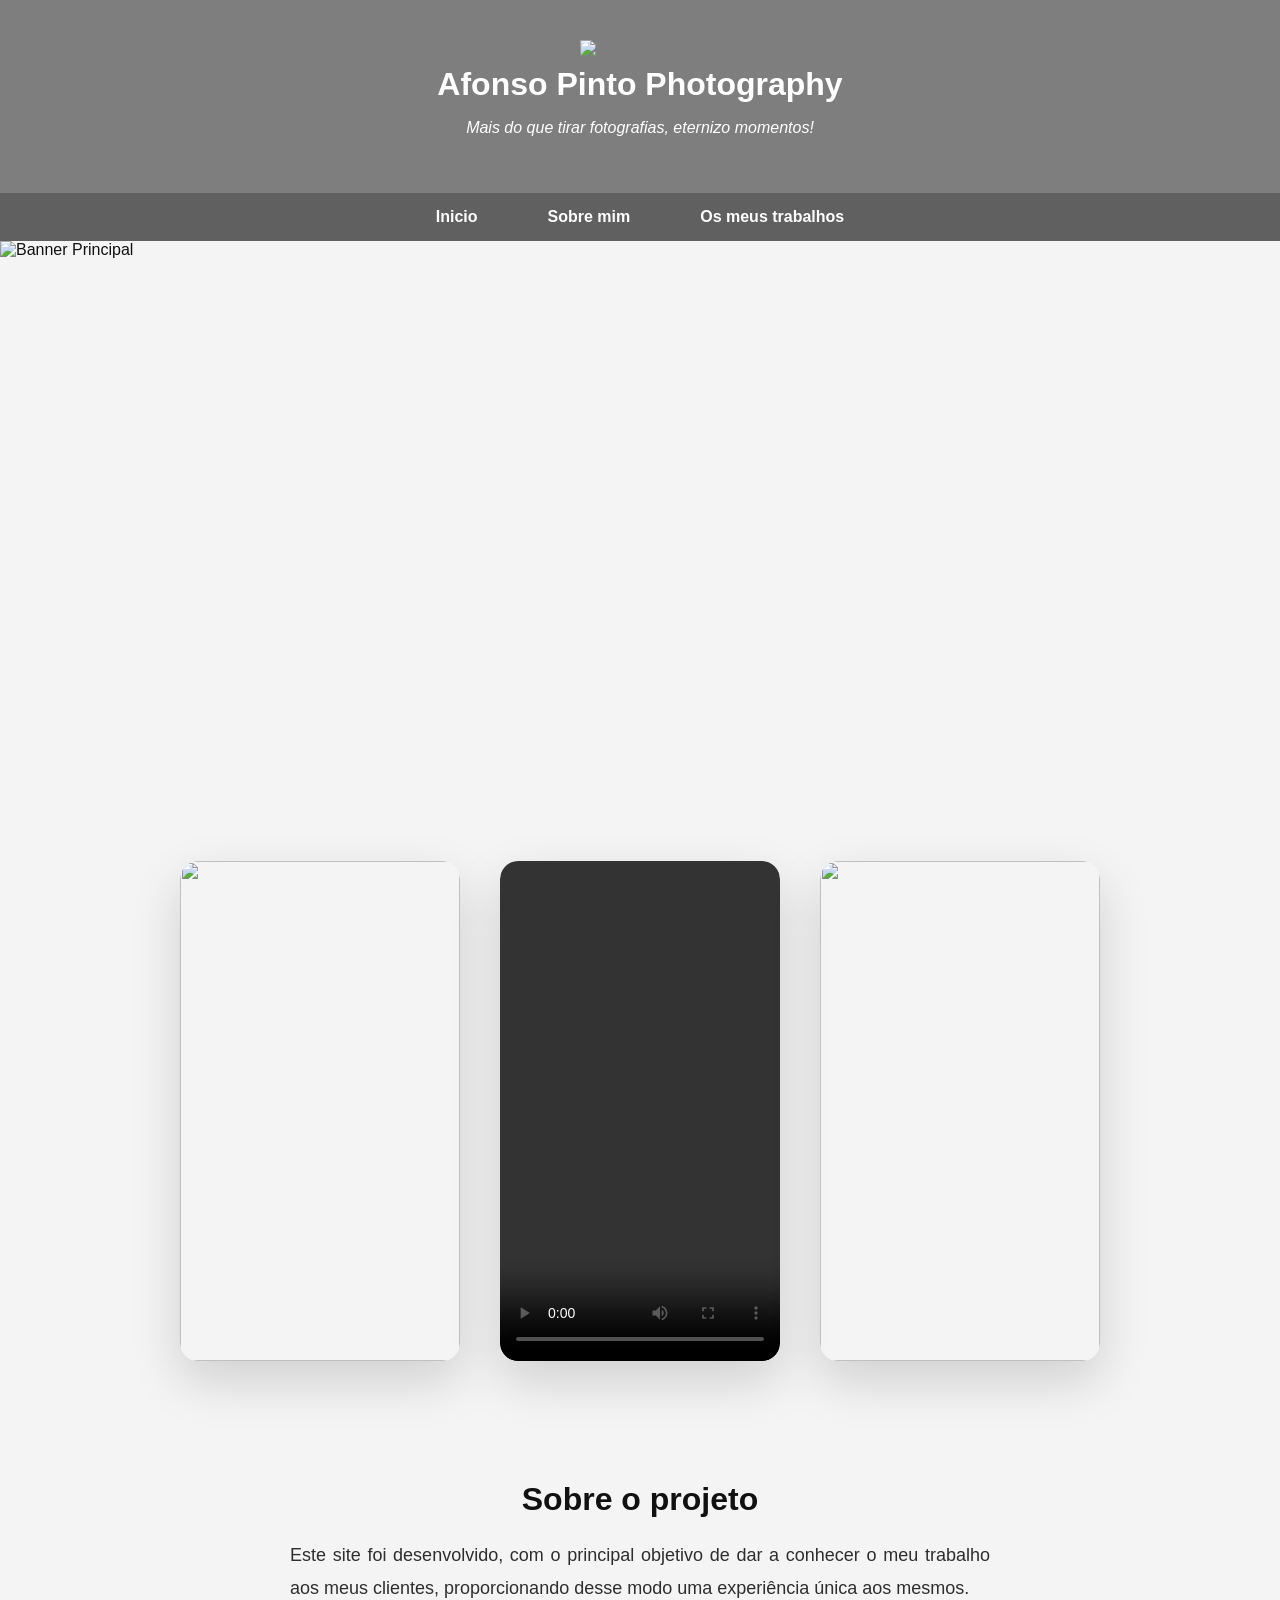
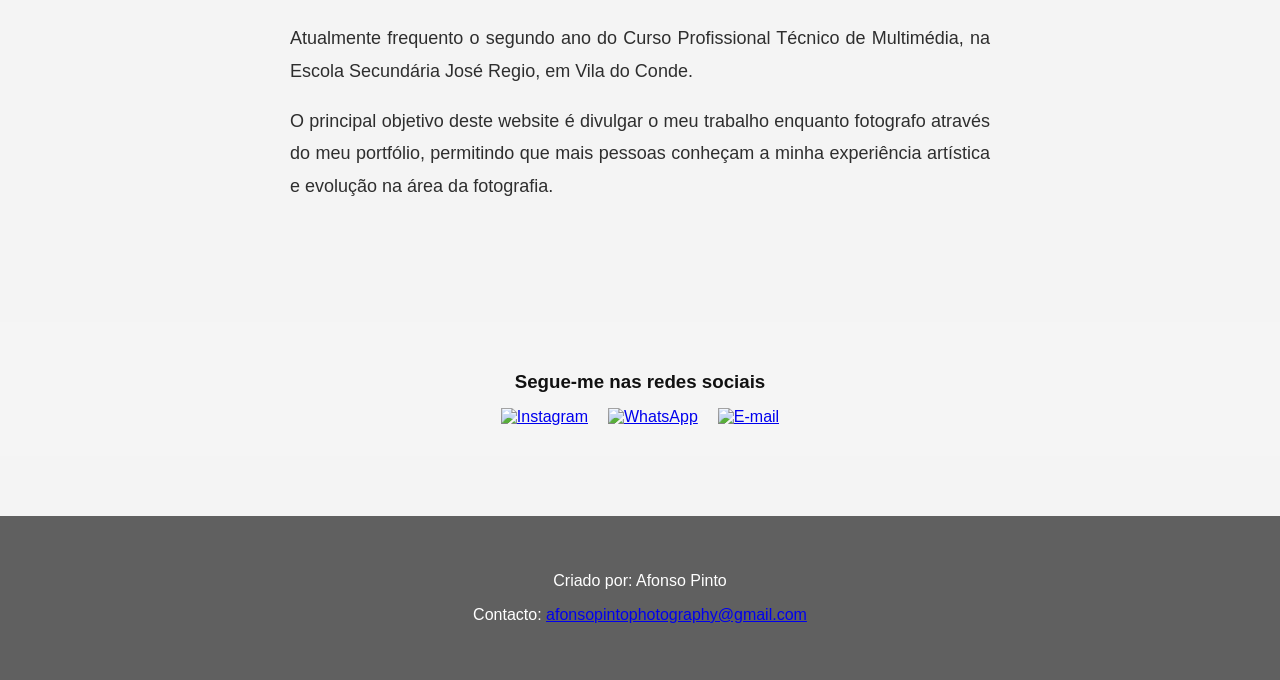
==== index.html @ 2431ae3b "pages" ====
<!DOCTYPE html>
<html lang="pt">

<head>
  <link rel="icon" href="imagens favicon/favicon.ico.jpeg" type="image/x-icon">
<meta charset="UTF-8">
<title>Home | Afonso Pinto Photography</title>

<link rel="stylesheet" type="text/css" href="style.css">

</head>

<body>

<header class="banner">

  <img src="imagens inicio/logo afonso pinto photography.png" class="logo">

  <div class="titulo">
    <h1>Afonso Pinto Photography</h1>
    <p>Mais do que tirar fotografias, eternizo momentos!</p>
  </div>

</header>

<nav>
    <ul>
       <li><a href="index.html">Inicio</a></li>
       <li><a href="sobremim.html">Sobre mim</a></li>
        <li><a href="osmeustrabalhos.html">Os meus trabalhos</a></li>
    </ul>
</nav>

<!-- HERO IMAGE COMPLETA ABAIXO DO MENU -->
<section class="hero">
  <img src="imagens inicio/Banner1 sem fundo.png" alt="Banner Principal">
</section>

<main>

<div class="media-container">

  <div class="media-box">
    <img src="imagens inicio/imgemanuel.JPG" alt="">
  </div>

  <div class="media-box">
    <video src="imagens inicio/video afonso pinto photography (2025 recap).mp4" controls allowfullscreen></video>
  </div>

  <div class="media-box">
    <img src="imagens inicio/imgfut.jpg" alt="">
  </div>

</div>

<div class="media-texto animar-texto">

  <h1>Sobre o projeto</h1>
  
  <p>
    Este site foi desenvolvido, com o principal objetivo de dar a conhecer o meu trabalho aos meus clientes, proporcionando desse modo uma experiência única aos mesmos.
  </p>

  <p>
    Atualmente frequento o segundo ano do Curso Profissional Técnico de Multimédia, na Escola Secundária José Regio, em Vila do Conde.
  </p>

  <p> 
    O principal objetivo deste website é divulgar o meu trabalho enquanto fotografo através do meu portfólio, permitindo que mais pessoas conheçam a minha experiência artística e evolução na área da fotografia.
  </p>

</div>

</main>

<!-- NOVA SECÇÃO REDES SOCIAIS -->
<section class="redes-sociais">
    <h3>Segue-me nas redes sociais</h3>

    <div class="icones-redes">
        <a href="https://www.instagram.com/afonsopinto_photography/" target="_blank">
            <img src="imagens contactos/iconinsta.png" alt="Instagram" class="icone">
        </a>

        <a href="https://wa.me/351931894827" target="_blank">
            <img src="imagens contactos/iconwpp.png" alt="WhatsApp" class="icone">
        </a>

        <a href="mailto:afonsopintophotography@gmail.com" target="_blank">
            <img src="imagens contactos/icone-mail.png" alt="E-mail" class="icone">
        </a>
    </div>
</section>

<footer style="text-align:center;padding:40px;">
  <p>Criado por: Afonso Pinto</p>
  <p>Contacto: <a href="mailto:afonsopintophotography@gmail.com">afonsopintophotography@gmail.com</a></p>
</footer>

<script>

const elementos = document.querySelectorAll(".media-box, .animar-texto");

const observer = new IntersectionObserver(entries=>{
  entries.forEach(entry=>{
    if(entry.isIntersecting){
      entry.target.classList.add("show");
    }
  });
});

elementos.forEach(el=>observer.observe(el));

</script>

</body>
</html>
---- style.css ----
body{
  margin:0;
  font-family:'Poppins',sans-serif;
  background:rgb(172, 172, 172);
  color:#111;
}

/* ---------- HEADER PREMIUM ---------- */

.banner{
  display:flex;
  align-items:center;
  justify-content:center;
  flex-direction:column;
  padding:40px 20px;
}

.logo{
  width:120px;
}

.titulo h1{
  margin:10px 0 0;
  font-weight:600;
  text-align: center;
}

nav{
  text-align:center;
  margin-bottom:0; /* Removido espaço extra abaixo do menu */
}

nav ul{
  list-style:none;
  padding:0;
  margin:0;
}

nav li{
  display:inline-block;
  margin:0 15px;
}

nav a{
  text-decoration:none;
  color:#111;
  font-weight:500;
}

/* ---------- HERO CINEMATIC ---------- */

.hero{
  width:100%;
  height:60vh; /* Altura menor para que fique logo abaixo do menu */
  overflow:hidden;
  display:flex;
  align-items:flex-start; /* Coloca a imagem mais para cima */
  justify-content:center;
}

.hero img{
  width:100%;
  height:100%;
  object-fit:contain; /* Garante que a imagem apareça completa sem cortar */
}

/* ---------- MEDIA GRID ---------- */

.media-container{
  display:flex;
  justify-content:center;
  gap:40px;
  flex-wrap:wrap;
  margin:80px auto;
}

.media-box{
  width:280px;
  height:500px;
  overflow:hidden;
  border-radius:18px;
  box-shadow:0 20px 50px rgba(0,0,0,0.15);
  transition:0.5s;
  opacity:0;
  transform:translateY(40px);
}

.media-box.show{
  opacity:1;
  transform:translateY(0);
}

.media-box:hover{
  transform:translateY(-10px);
}

.media-box img, .media-box video{
  width:100%;
  height:100%;
  object-fit:cover;
  border-radius:18px;
}

/* ---------- TEXTO CINEMATIC ---------- */

.media-texto{
  max-width:700px;
  margin:120px auto;
  text-align:justify;
  padding:0 20px;
}

.media-texto h2{
  font-size:34px;
  margin-bottom:20px;
}

.media-texto p{
  font-size:18px;
  color:#2e2e2e;
  line-height:1.8;
}

/* RESPONSIVO */

@media(max-width:768px){
  .hero{
    height:50vh;
  }
  .media-container{
    flex-direction:column;
    align-items:center;
  }
}

/* VIDEO NORMAL */
.media-box video{
  width:100%;
  height:100%;
  object-fit:cover;
  border-radius:18px;
}

/* VIDEO EM FULLSCREEN */
.media-box video:fullscreen{
  width:100vw;
  height:100vh;
  object-fit:contain;
  background:black;
  border-radius:0;
}

/* Compatibilidade browsers */
.media-box video:-webkit-full-screen{
  object-fit:contain;
  background:black;
}

.media-box video:-ms-fullscreen{
  object-fit:contain;
  background:black;
}

footer{
  text-align:center;
  padding:40px;
  background:rgb(110, 110, 110);
  color:rgb(0, 0, 0);
}

/* ---------- SOBRE MIM ESTILO CINEMATIC ---------- */

.sobre-mim{
  max-width:1000px;
  margin:100px auto;
  padding:0 20px;
  text-align:center;
}

.sobre-mim h2{
  font-size:34px;
  margin-bottom:50px;
}

.conteudo-sobre{
  display:flex;
  align-items:stretch; /* importante */
  justify-content:center;
  gap:50px;
  flex-wrap:wrap;
}

/* FAZ O TEXTO TER A MESMA ALTURA DA FOTO */
.texto-sobre{
  max-width:500px;
  text-align:justify;
  display:flex;
  flex-direction:column;
  justify-content:center; /* centraliza o texto verticalmente */
}

.foto-perfil{
  width:280px;
  height:380px;
  overflow:hidden;
  border-radius:18px;
  box-shadow:0 20px 50px rgba(0,0,0,0.15);
}

.foto-perfil img{
  width:100%;
  height:100%;
  object-fit:cover;
}

.texto-sobre p{
  font-size:18px;
  color:#2e2e2e;
  line-height:1.8;
}

/* RESPONSIVO */

@media(max-width:768px){
  .conteudo-sobre{
    flex-direction:column;
    text-align:center;
  }

  .texto-sobre{
    text-align:justify;
  }
}

.media-box img {
  transition: transform 0.3s ease;
}

.media-box img:hover {
  transform: scale(1.05);
}

/* ===== GALERIA ===== */

.galeria{
    display:grid;
    grid-template-columns:repeat(4,1fr); /* linha com 4 imagens */
    gap:15px;
    padding:20px;
}

/* imagens todas iguais */
.galeria img{
    width:100%;
    height:220px;
    object-fit:cover; /* corta imagem mantendo proporção */
    cursor:pointer;
    transition:0.3s;
}

/* zoom ao passar o mouse */
.galeria img:hover{
    transform:scale(1.08);
}

/* ===== LIGHTBOX FULLSCREEN ===== */

#lightbox{
    position:fixed;
    top:0;
    left:0;
    width:100%;
    height:100%;
    background:rgba(0,0,0,0.9);
    display:none;
    justify-content:center;
    align-items:center;
    z-index:999;
}

#lightbox img{
    max-width:90%;
    max-height:90%;
}

/* botão fechar */
.fechar{
    position:absolute;
    top:20px;
    right:30px;
    color:white;
    font-size:30px;
    cursor:pointer;
}

/* setas */
.seta{
    position:absolute;
    top:50%;
    transform:translateY(-50%);
    color:white;
    font-size:40px;
    cursor:pointer;
    user-select:none;
}

.esquerda{ left:20px; }
.direita{ right:20px; }

.media-texto h1 {
  text-align: center;
}

/* ANIMAÇÃO TIPO APPLE */

.animar-texto {
  opacity: 0;
  transform: translateY(60px);
  filter: blur(8px);
  transition: 
    opacity 1.2s ease,
    transform 1.2s cubic-bezier(0.22, 1, 0.36, 1),
    filter 1.2s ease;
}

.animar-texto.show {
  opacity: 1;
  transform: translateY(0);
  filter: blur(0);
}

/* ===== CONFIGURAÇÃO GERAL ===== */

body {
    margin: 0;
    font-family: Arial, Helvetica, sans-serif;
    background-color: #f4f4f4;
}

/* ===== HEADER ===== */

.banner {
    text-align: center;
    padding: 40px 20px;
    background-color: #7e7e7e;
    color: white;
}

.logo {
    width: 120px;
}

.titulo h1 {
    margin: 10px 0 5px 0;
}

.titulo p {
    font-style: italic;
}

/* ===== MENU ===== */

nav {
    background-color: #606060;
}

nav ul {
    list-style: none;
    margin: 0;
    padding: 0;
    display: flex;
    justify-content: center;
}

nav ul li {
    padding: 15px 20px;
}

nav ul li a {
    color: white;
    text-decoration: none;
    font-weight: bold;
}

nav ul li a:hover {
    color: #ccc;
}

/* ===== FORMULÁRIO ===== */

.formulario-contacto {
    max-width: 600px;
    margin: 60px auto;
    padding: 40px;
    background-color: #ffffff;
    border-radius: 12px;
    box-shadow: 0 8px 25px rgba(0,0,0,0.1);
}

.formulario-contacto h2 {
    text-align: center;
    margin-bottom: 30px;
    font-size: 28px;
}

.formulario-contacto label {
    display: block;
    margin-bottom: 8px;
    font-weight: 600;
}

.formulario-contacto input,
.formulario-contacto textarea {
    width: 100%;
    padding: 12px;
    margin-bottom: 20px;
    border-radius: 8px;
    border: 1px solid #ccc;
    font-size: 15px;
    transition: 0.3s ease;
}

.formulario-contacto input:focus,
.formulario-contacto textarea:focus {
    border-color: #000;
    outline: none;
    box-shadow: 0 0 8px rgba(0,0,0,0.15);
}

.formulario-contacto button {
    width: 100%;
    padding: 14px;
    background-color: #000;
    color: #fff;
    border: none;
    border-radius: 8px;
    font-size: 16px;
    cursor: pointer;
    transition: 0.3s ease;
}

.formulario-contacto button:hover {
    background-color: #444;
    transform: translateY(-2px);
}

/* ===== FOOTER ===== */

footer {
    text-align: center;
    padding: 20px;
    background-color: #606060;
    color: white;
    margin-top: 60px;
}

.redes-sociais {
    text-align: center;
    padding: 30px 0;
    background-color: #f5f5f5;
}

.redes-sociais h3 {
    margin-bottom: 15px;
}

.icones-redes {
    display: flex;
    justify-content: center;
    gap: 20px;
}

.icone {
    width: 35px;
    height: 35px;
    transition: transform 0.3s ease;
}

.icone:hover {
    transform: scale(1.2);
}


/* GALERIA ESTILO NETFLIX */

.galeria-videos{
display:grid;
grid-template-columns:repeat(auto-fit,minmax(280px,1fr));
gap:20px;
padding:40px;
}

.video-thumb{
position:relative;
overflow:hidden;
border-radius:10px;
cursor:pointer;
transition:transform 0.3s;
}

.video-thumb:hover{
transform:scale(1.05);
}

.video-thumb video{
width:100%;
height:200px;
object-fit:cover;
border-radius:10px;
}

/* BOTÃO PLAY */

.play-icon{
position:absolute;
top:50%;
left:50%;
transform:translate(-50%,-50%);
font-size:50px;
color:white;
opacity:0.8;
pointer-events:none;
}

/* MODAL VIDEO */

.modal{
display:none;
position:fixed;
z-index:1000;
left:0;
top:0;
width:100%;
height:100%;
background-color:rgba(0,0,0,0.9);
justify-content:center;
align-items:center;
}

.modal video{
width:80%;
max-height:80%;
border-radius:10px;
}

/* BOTÃO FECHAR */

.fechar{
position:absolute;
top:30px;
right:40px;
font-size:40px;
color:white;
cursor:pointer;
}
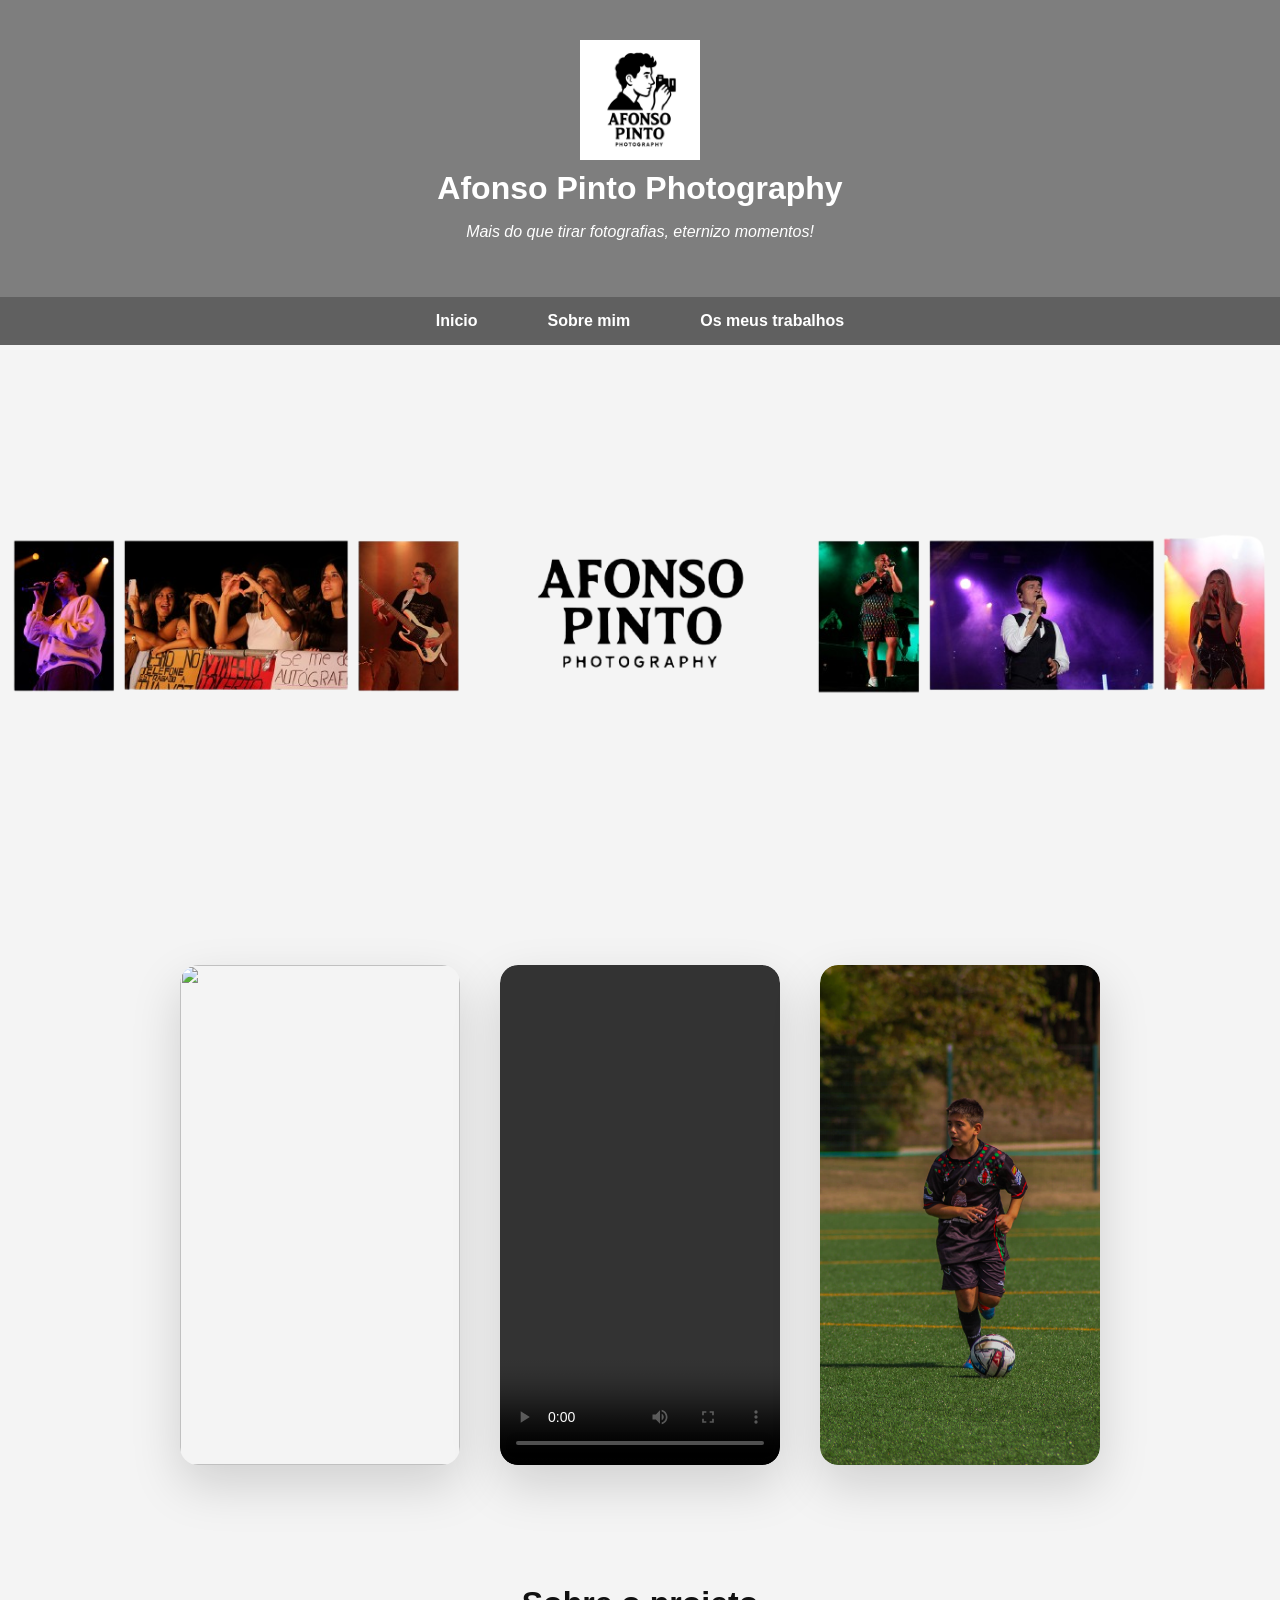
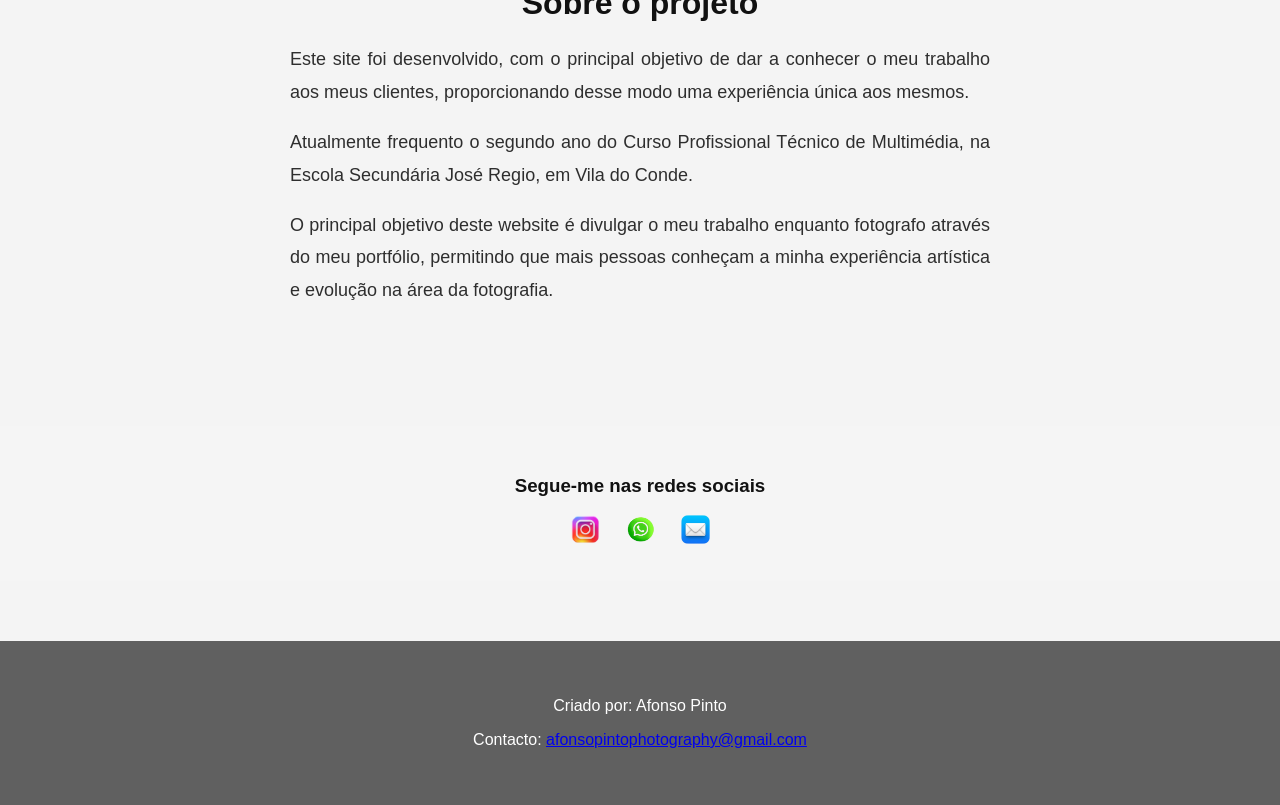
==== commit 8d705eb1: "adjuts" ====
--- a/index.html
+++ b/index.html
@@ -4,6 +4,7 @@
 <head>
   <link rel="icon" href="imagens favicon/favicon.ico.jpeg" type="image/x-icon">
 <meta charset="UTF-8">
+<meta name="viewport" content="width=device-width, initial-scale=1.0">
 <title>Home | Afonso Pinto Photography</title>
 
 <link rel="stylesheet" type="text/css" href="style.css">
@@ -14,8 +15,7 @@
 
 <header class="banner">
 
-  <img src="imagens inicio/logo afonso pinto photography.png" class="logo">
-
+  <img src="imagens inicio/logo afonso pinto photography.png" class="logo" alt="Logo Afonso Pinto Photography">
   <div class="titulo">
     <h1>Afonso Pinto Photography</h1>
     <p>Mais do que tirar fotografias, eternizo momentos!</p>
@@ -115,4 +115,4 @@
 </script>
 
 </body>
-</html>+</html>
